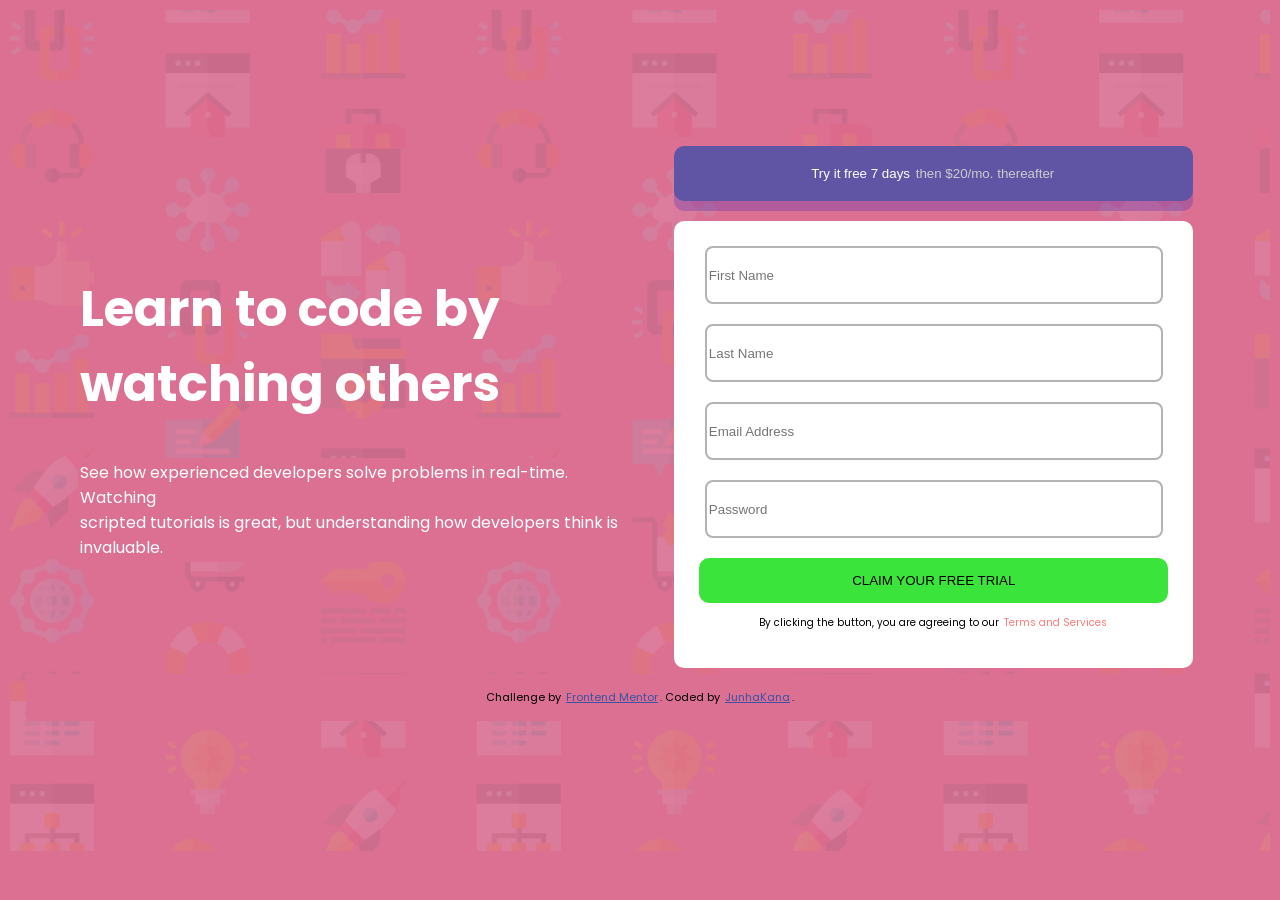
==== intro-component-with-signup-form-master/index.html @ 4b1fd134 "membuat sign up form" ====
<!DOCTYPE html>
<html lang="en">
  <head>
    <meta charset="UTF-8" />
    <meta name="viewport" content="width=device-width, initial-scale=1.0" />

    <link
      rel="icon"
      type="image/png"
      sizes="32x32"
      href="./images/favicon-32x32.png"
    />
    <link rel="stylesheet" href="style.css" />

    <title>Frontend Mentor | Intro component with sign up form</title>

    <style>
      .attribution {
        font-size: 11px;
        text-align: center;
      }
      .attribution a {
        color: hsl(228, 45%, 44%);
      }
    </style>
  </head>
  <body>
    <div id="container">
      <div id="section1">
        <h1>
          Learn to code by <br />
          watching others
        </h1>
        <p>
          See how experienced developers solve problems in real-time. Watching
          <br />scripted tutorials is great, but understanding how developers
          think is invaluable.
        </p>
      </div>
      <div id="section2">
        <div id="form">
          <button id="trial">
            Try it free 7 days <span id="jir">then $20/mo. thereafter</span>
          </button>
          <form>
            <label for="fist-name"
              ><input placeholder="First Name" type="text" id="fist-name"
            /></label>
            <label for="last-name"
              ><input placeholder="Last Name" type="text" id="last-name"
            /></label>
            <label for="email"
              ><input placeholder="Email Address" type="email" id="email"
            /></label>
            <label for="password"
              ><input placeholder="Password" type="password" id="password"
            /></label>
            <button>CLAIM YOUR FREE TRIAL</button>
            <p>
              By clicking the button, you are agreeing to our
              <a href="">Terms and Services</a>
            </p>
          </form>
        </div>
      </div>
    </div>
    <footer>
      <p class="attribution">
        Challenge by
        <a href="https://www.frontendmentor.io?ref=challenge" target="_blank"
          >Frontend Mentor</a
        >. Coded by <a href="#">JunhaKana</a>.
      </p>
    </footer>
  </body>
</html>
---- intro-component-with-signup-form-master/style.css ----
@import url("https://fonts.googleapis.com/css2?family=Inter:wght@100..900&family=Overpass:ital,wght@0,100..900;1,100..900&family=Poppins:ital,wght@0,100;0,200;0,300;0,400;0,500;0,600;0,700;0,800;0,900;1,100;1,200;1,300;1,400;1,500;1,600;1,700;1,800;1,900&display=swap");
* {
  background-color: palevioletred;
  padding: 2px;
  align-content: center;
  background-size: cover;
}

body {
  background-image: url(./images/bg-intro-desktop.png);
  min-height: 93vh;
  max-height: 100%;
  font-family: "Poppins", sans-serif;
  font-style: normal;
}
body img {
  background-size: cover;
}

#container {
  display: flex;
  flex-direction: column;
  align-items: center;
  background-color: rgba(250, 235, 215, 0);
}
#container #section1 {
  color: white;
  background-color: rgba(102, 51, 153, 0);
  width: 95%;
  align-content: center;
}
#container #section1 h1 {
  font-size: 50px;
  font-family: "Poppins", sans-serif;
  font-weight: 700;
  font-style: normal;
  background-color: rgba(255, 0, 0, 0);
}
#container #section2 {
  text-align: center;
  align-items: center;
  padding: 2px;
  background-color: rgba(255, 0, 0, 0);
}
#container #section2 #trial {
  background-color: hsl(248, 32%, 49%);
  color: white;
  width: 100%;
  border: none;
  margin-bottom: 20px;
  padding-block: 20px;
  border-radius: 10px;
  box-shadow: rgba(0, 0, 187, 0.192) 0px 10px;
}
#container #section2 #trial #jir {
  color: rgb(204, 204, 204);
  background-color: rgba(0, 0, 255, 0);
}
#container #section2 #form {
  background-color: rgba(255, 255, 255, 0);
}
#container #section2 #form form {
  padding: 25px;
  border-radius: 10px;
  background-color: white;
}
#container #section2 #form form label {
  background-color: white;
}
#container #section2 #form form input {
  width: 96%;
  background-color: white;
  margin-bottom: 20px;
  height: 50px;
  border-radius: 8px;
  border-color: rgb(179, 179, 179);
  border-style: solid;
}
#container #section2 #form form button {
  background-color: rgb(58, 228, 58);
  border: none;
  width: 100%;
  padding-block: 15px;
  box-shadow: hsl(154, 59%, 51%);
  border-radius: 10px;
}
#container #section2 #form form p {
  background-color: white;
  font-size: 10px;
}
#container #section2 #form form p a {
  background-color: rgba(255, 255, 255, 0);
  text-decoration: none;
  color: hsl(0, 100%, 74%);
}

@media screen and (min-width: 700px) {
  #container {
    flex-direction: row;
  }
  #section1 {
    padding-inline: 50px;
    width: 80%;
  }
  #section2 {
    width: 80%;
  }
  body {
    padding-inline: 1em;
  }
}

@media screen and (min-width: 1200px) {
  #container {
    flex-direction: row;
  }
  #section1 {
    width: 95%;
  }
  #section2 {
    text-align: center;
    align-items: center;
    margin-right: 55px;
    width: 70em;
  }
}
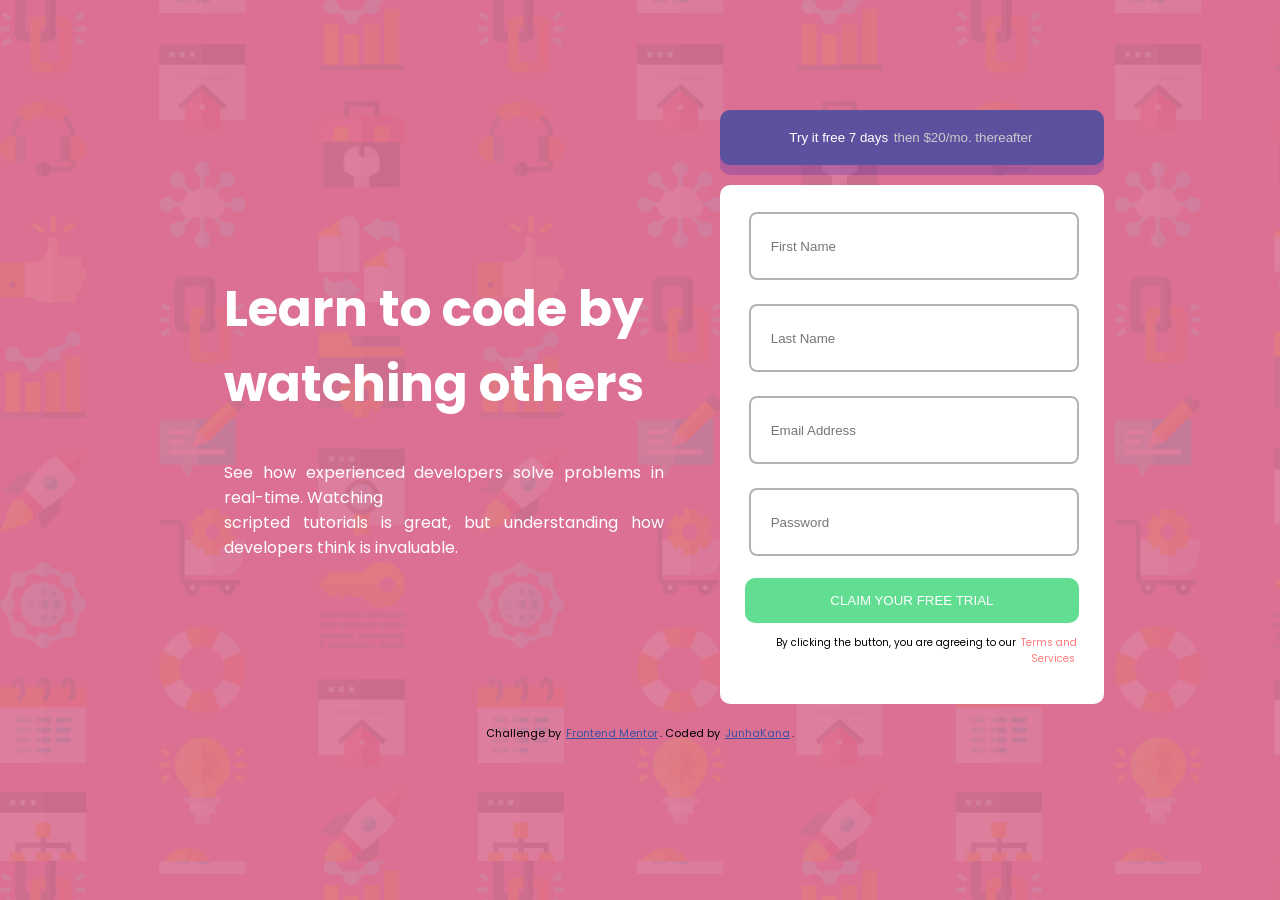
==== commit 2be6eed6: "membuat signup" ====
--- a/intro-component-with-signup-form-master/index.html
+++ b/intro-component-with-signup-form-master/index.html
@@ -42,20 +42,56 @@
           <button id="trial">
             Try it free 7 days <span id="jir">then $20/mo. thereafter</span>
           </button>
-          <form>
-            <label for="fist-name"
-              ><input placeholder="First Name" type="text" id="fist-name"
-            /></label>
-            <label for="last-name"
-              ><input placeholder="Last Name" type="text" id="last-name"
-            /></label>
-            <label for="email"
-              ><input placeholder="Email Address" type="email" id="email"
-            /></label>
-            <label for="password"
-              ><input placeholder="Password" type="password" id="password"
-            /></label>
-            <button>CLAIM YOUR FREE TRIAL</button>
+          <form action="" name="sign-up-form" novalidate>
+            <div class="label">
+              <label for="first-name"
+                ><input placeholder="First Name" type="text" id="first-name"
+              /></label>
+              <img
+                class="hidden"
+                id="imgfnalert"
+                src="./images/icon-error.svg"
+                alt="error img"
+              />
+              <span id="fnalert"></span>
+            </div>
+            <div class="label">
+              <label for="last-name"
+                ><input placeholder="Last Name" type="text" id="last-name"
+              /></label>
+              <img
+                class="hidden"
+                id="imglnalert"
+                src="./images/icon-error.svg"
+                alt="error img"
+              />
+              <span id="lnalert"></span>
+            </div>
+            <div class="label">
+              <label for="email"
+                ><input placeholder="Email Address" type="email" id="email"
+              /></label>
+              <img
+                class="hidden"
+                id="imgemailalert"
+                src="./images/icon-error.svg"
+                alt="error img"
+              />
+              <span id="emailalert"></span>
+            </div>
+            <div class="label">
+              <label for="password"
+                ><input placeholder="Password" type="password" id="password"
+              /></label>
+              <img
+                class="hidden"
+                id="imgpasswordalert"
+                src="./images/icon-error.svg"
+                alt="error img"
+              />
+              <span id="password-alert"></span>
+            </div>
+            <button type="submit">CLAIM YOUR FREE TRIAL</button>
             <p>
               By clicking the button, you are agreeing to our
               <a href="">Terms and Services</a>
@@ -72,5 +108,6 @@
         >. Coded by <a href="#">JunhaKana</a>.
       </p>
     </footer>
+    <script src="./index.js"></script>
   </body>
 </html>
--- a/intro-component-with-signup-form-master/style.css
+++ b/intro-component-with-signup-form-master/style.css
@@ -1,6 +1,5 @@
 @import url("https://fonts.googleapis.com/css2?family=Inter:wght@100..900&family=Overpass:ital,wght@0,100..900;1,100..900&family=Poppins:ital,wght@0,100;0,200;0,300;0,400;0,500;0,600;0,700;0,800;0,900;1,100;1,200;1,300;1,400;1,500;1,600;1,700;1,800;1,900&display=swap");
 * {
-  background-color: palevioletred;
   padding: 2px;
   align-content: center;
   background-size: cover;
@@ -12,6 +11,7 @@
   max-height: 100%;
   font-family: "Poppins", sans-serif;
   font-style: normal;
+  background-color: palevioletred;
 }
 body img {
   background-size: cover;
@@ -25,16 +25,16 @@
 }
 #container #section1 {
   color: white;
-  background-color: rgba(102, 51, 153, 0);
+  background-color: transparent;
   width: 95%;
   align-content: center;
+  text-align: center;
 }
 #container #section1 h1 {
   font-size: 50px;
   font-family: "Poppins", sans-serif;
   font-weight: 700;
   font-style: normal;
-  background-color: rgba(255, 0, 0, 0);
 }
 #container #section2 {
   text-align: center;
@@ -43,7 +43,7 @@
   background-color: rgba(255, 0, 0, 0);
 }
 #container #section2 #trial {
-  background-color: hsl(248, 32%, 49%);
+  background-color: hsl(248, 32%, 47%);
   color: white;
   width: 100%;
   border: none;
@@ -63,21 +63,38 @@
   padding: 25px;
   border-radius: 10px;
   background-color: white;
+  text-align: right;
+}
+#container #section2 #form form span {
+  background-color: inherit;
+  color: red;
+}
+#container #section2 #form form .success {
+  display: none;
 }
 #container #section2 #form form label {
   background-color: white;
 }
+#container #section2 #form form .label {
+  position: relative;
+  margin-bottom: 20px;
+}
+#container #section2 #form form .label img {
+  position: absolute;
+  top: 17px;
+  right: 4%;
+}
 #container #section2 #form form input {
-  width: 96%;
+  width: 92%;
   background-color: white;
-  margin-bottom: 20px;
-  height: 50px;
+  padding-left: 20px;
+  height: 60px;
   border-radius: 8px;
   border-color: rgb(179, 179, 179);
   border-style: solid;
 }
 #container #section2 #form form button {
-  background-color: rgb(58, 228, 58);
+  background-color: rgb(97, 222, 145);
   border: none;
   width: 100%;
   padding-block: 15px;
@@ -94,13 +111,18 @@
   color: hsl(0, 100%, 74%);
 }
 
+button {
+  color: white;
+}
+
 @media screen and (min-width: 700px) {
   #container {
     flex-direction: row;
   }
-  #section1 {
+  #container #section1 {
     padding-inline: 50px;
     width: 80%;
+    text-align: justify;
   }
   #section2 {
     width: 80%;
@@ -109,18 +131,22 @@
     padding-inline: 1em;
   }
 }
-
 @media screen and (min-width: 1200px) {
   #container {
     flex-direction: row;
   }
   #section1 {
-    width: 95%;
+    padding-inline: 50px;
+    width: 80%;
+    text-align: left;
   }
   #section2 {
-    text-align: center;
-    align-items: center;
-    margin-right: 55px;
-    width: 70em;
+    width: 70%;
+  }
+  body {
+    padding-inline: 10em;
   }
 }
+.hidden {
+  display: none;
+}
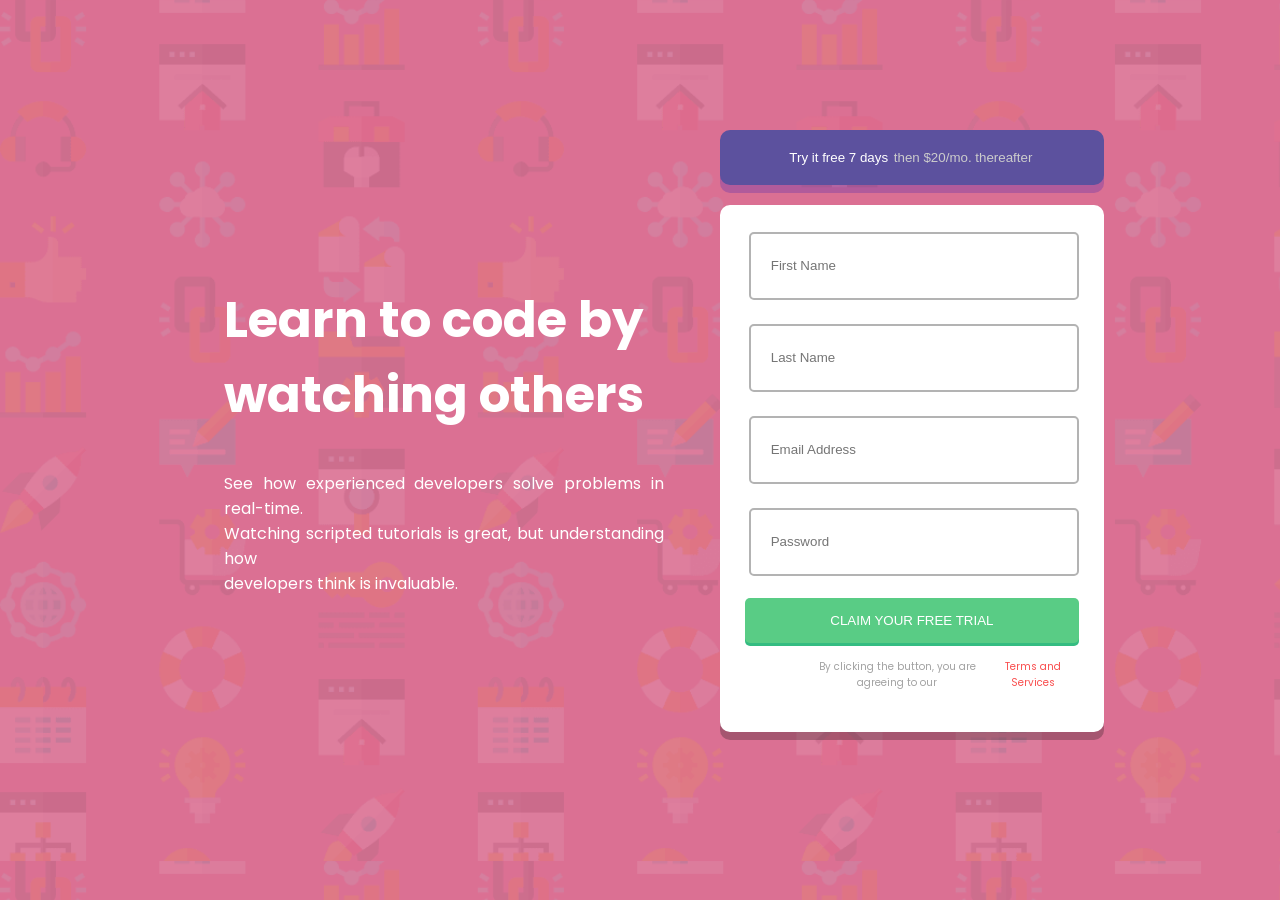
==== commit 62650054: "membuat web signup responsif" ====
--- a/intro-component-with-signup-form-master/index.html
+++ b/intro-component-with-signup-form-master/index.html
@@ -32,9 +32,10 @@
           watching others
         </h1>
         <p>
-          See how experienced developers solve problems in real-time. Watching
-          <br />scripted tutorials is great, but understanding how developers
-          think is invaluable.
+          See how experienced developers solve problems in real-time.
+          <br />Watching scripted tutorials is great, but understanding how
+          <br />
+          developers think is invaluable.
         </p>
       </div>
       <div id="section2">
@@ -92,22 +93,25 @@
               <span id="password-alert"></span>
             </div>
             <button type="submit">CLAIM YOUR FREE TRIAL</button>
-            <p>
-              By clicking the button, you are agreeing to our
-              <a href="">Terms and Services</a>
-            </p>
+            <div class="bottom">
+              <p>
+                By clicking the button, you are agreeing to our
+                <a href="">Terms and Services</a>
+              </p>
+            </div>
           </form>
         </div>
       </div>
     </div>
-    <footer>
+    <!-- <footer>
+      <br />
       <p class="attribution">
         Challenge by
         <a href="https://www.frontendmentor.io?ref=challenge" target="_blank"
           >Frontend Mentor</a
         >. Coded by <a href="#">JunhaKana</a>.
       </p>
-    </footer>
+    </footer> -->
     <script src="./index.js"></script>
   </body>
 </html>
--- a/intro-component-with-signup-form-master/style.css
+++ b/intro-component-with-signup-form-master/style.css
@@ -26,7 +26,8 @@
 #container #section1 {
   color: white;
   background-color: transparent;
-  width: 95%;
+  width: 90%;
+  align-items: center;
   align-content: center;
   text-align: center;
 }
@@ -37,6 +38,7 @@
   font-style: normal;
 }
 #container #section2 {
+  align-items: center;
   text-align: center;
   align-items: center;
   padding: 2px;
@@ -50,7 +52,7 @@
   margin-bottom: 20px;
   padding-block: 20px;
   border-radius: 10px;
-  box-shadow: rgba(0, 0, 187, 0.192) 0px 10px;
+  box-shadow: rgba(0, 0, 187, 0.192) 0px 8px;
 }
 #container #section2 #trial #jir {
   color: rgb(204, 204, 204);
@@ -64,6 +66,7 @@
   border-radius: 10px;
   background-color: white;
   text-align: right;
+  box-shadow: rgba(15, 15, 15, 0.267) 0px 8px;
 }
 #container #section2 #form form span {
   background-color: inherit;
@@ -89,17 +92,17 @@
   background-color: white;
   padding-left: 20px;
   height: 60px;
-  border-radius: 8px;
+  border-radius: 5px;
   border-color: rgb(179, 179, 179);
   border-style: solid;
 }
 #container #section2 #form form button {
-  background-color: rgb(97, 222, 145);
+  background-color: rgb(89, 204, 133);
   border: none;
   width: 100%;
   padding-block: 15px;
-  box-shadow: hsl(154, 59%, 51%);
-  border-radius: 10px;
+  box-shadow: hsl(154, 57%, 47%) 0px 3px;
+  border-radius: 5px;
 }
 #container #section2 #form form p {
   background-color: white;
@@ -108,11 +111,28 @@
 #container #section2 #form form p a {
   background-color: rgba(255, 255, 255, 0);
   text-decoration: none;
-  color: hsl(0, 100%, 74%);
+  color: hsl(0, 93%, 64%);
+  display: flex;
+  text-align: center;
+  align-items: center;
 }
 
 button {
   color: white;
+}
+
+.bottom {
+  display: flex;
+  text-align: center;
+  align-items: center;
+}
+
+.bottom p {
+  margin-left: 55px;
+  display: flex;
+  text-align: center;
+  align-items: center;
+  color: rgba(128, 128, 128, 0.73);
 }
 
 @media screen and (min-width: 700px) {
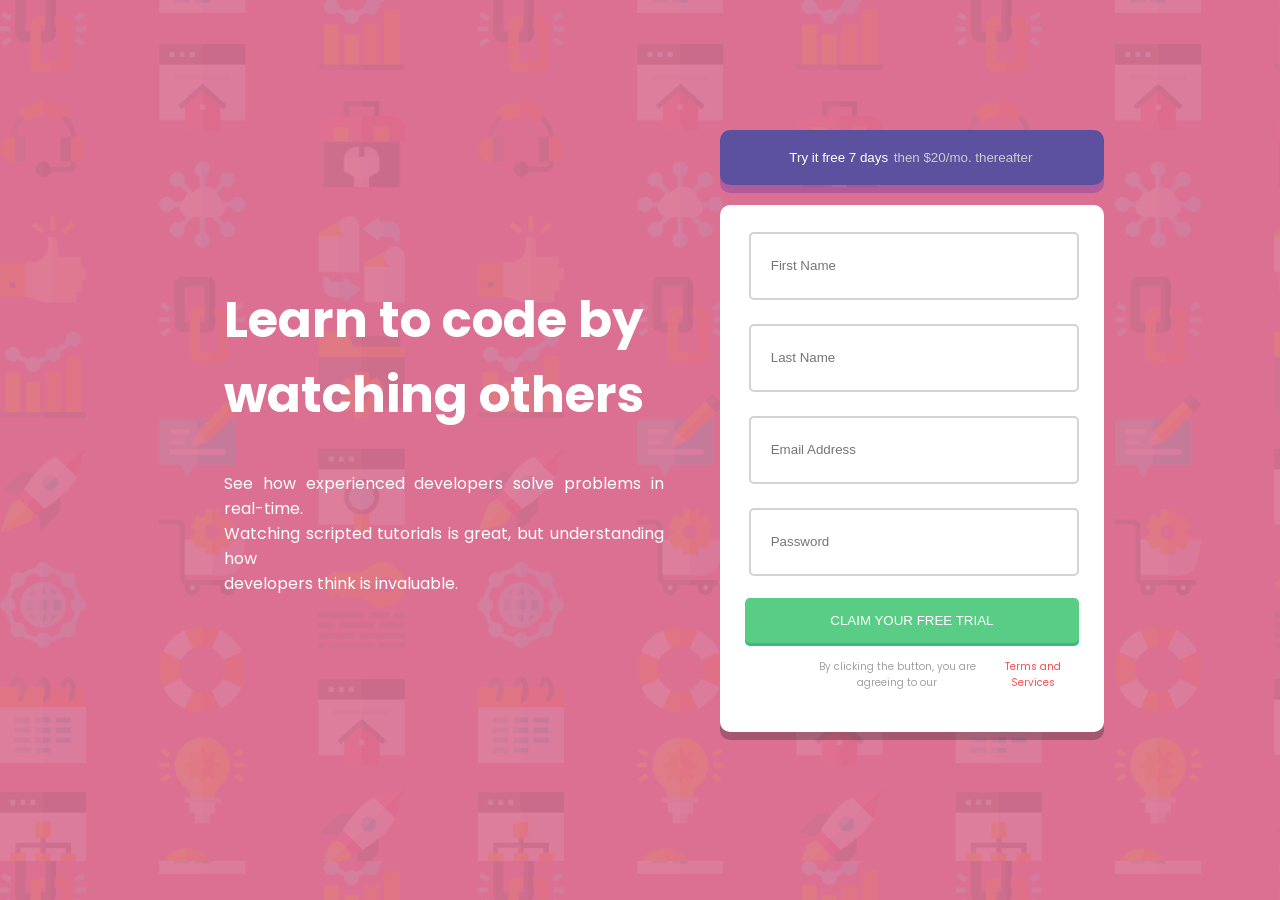
==== commit a5efb646: "membuat web signup responsif" ====
--- a/intro-component-with-signup-form-master/index.html
+++ b/intro-component-with-signup-form-master/index.html
@@ -41,7 +41,7 @@
       <div id="section2">
         <div id="form">
           <button id="trial">
-            Try it free 7 days <span id="jir">then $20/mo. thereafter</span>
+            Try it free 7 days <span id="free">then $20/mo. thereafter</span>
           </button>
           <form action="" name="sign-up-form" novalidate>
             <div class="label">
--- a/intro-component-with-signup-form-master/style.css
+++ b/intro-component-with-signup-form-master/style.css
@@ -54,7 +54,7 @@
   border-radius: 10px;
   box-shadow: rgba(0, 0, 187, 0.192) 0px 8px;
 }
-#container #section2 #trial #jir {
+#container #section2 #trial #free {
   color: rgb(204, 204, 204);
   background-color: rgba(0, 0, 255, 0);
 }
@@ -93,7 +93,7 @@
   padding-left: 20px;
   height: 60px;
   border-radius: 5px;
-  border-color: rgb(179, 179, 179);
+  border-color: rgb(211, 211, 211);
   border-style: solid;
 }
 #container #section2 #form form button {
@@ -145,7 +145,7 @@
     text-align: justify;
   }
   #section2 {
-    width: 80%;
+    width: 85%;
   }
   body {
     padding-inline: 1em;
@@ -157,7 +157,7 @@
   }
   #section1 {
     padding-inline: 50px;
-    width: 80%;
+    width: 85%;
     text-align: left;
   }
   #section2 {
